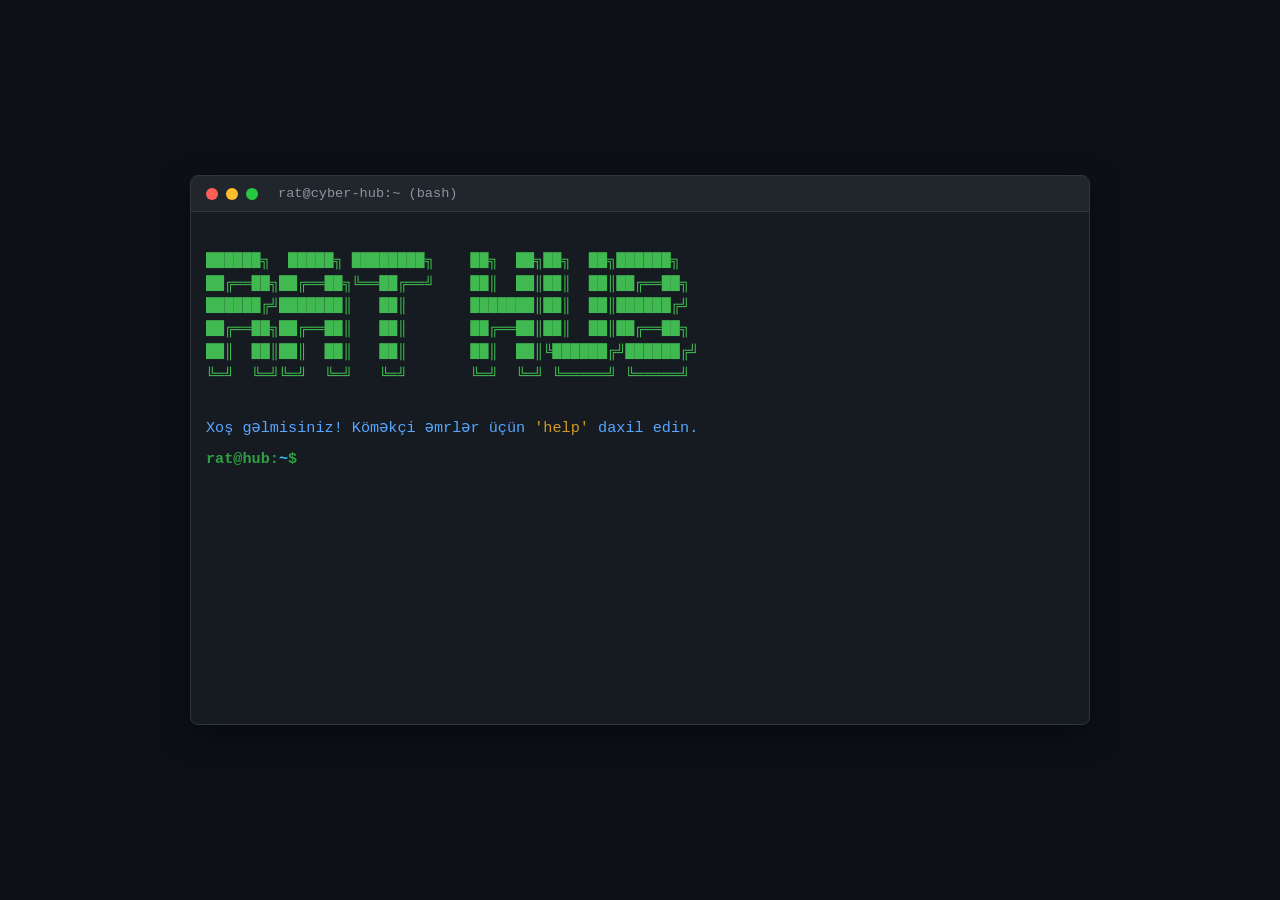
==== app.html @ 7f3a4097 "Fix enter key trigger on terminal input" ====
<!DOCTYPE html>
<html lang="az">
<head>
    <meta charset="UTF-8">
    <meta name="viewport" content="width=device-width, initial-scale=1.0">
    <title>Rat Hub - Terminal CLI</title>
    <style>
        * {
            box-sizing: border-box;
            margin: 0;
            padding: 0;
            font-family: 'Consolas', 'Courier New', monospace;
        }
        body {
            background-color: #0d1117;
            color: #38bdf8;
            padding: 20px;
            display: flex;
            justify-content: center;
            align-items: center;
            min-height: 100vh;
        }
        .terminal-container {
            width: 100%;
            max-width: 900px;
            height: 550px;
            background-color: #161b22;
            border: 1px solid #30363d;
            border-radius: 8px;
            box-shadow: 0 10px 30px rgba(0, 0, 0, 0.5);
            display: flex;
            flex-direction: column;
            overflow: hidden;
        }
        .terminal-header {
            background-color: #21262d;
            padding: 10px 15px;
            display: flex;
            align-items: center;
            border-bottom: 1px solid #30363d;
        }
        .buttons {
            display: flex;
            gap: 8px;
        }
        .btn {
            width: 12px;
            height: 12px;
            border-radius: 50%;
        }
        .btn-red { background-color: #ff5f56; }
        .btn-yellow { background-color: #ffbd2e; }
        .btn-green { background-color: #27c93f; }
        .terminal-title {
            color: #8b949e;
            font-size: 0.85rem;
            margin-left: 20px;
        }
        .terminal-body {
            flex: 1;
            padding: 15px;
            overflow-y: auto;
            color: #c9d1d9;
            font-size: 0.95rem;
            line-height: 1.5;
        }
        .output-line {
            margin-bottom: 8px;
            white-space: pre-wrap;
            word-break: break-all;
        }
        .command-line {
            display: flex;
            align-items: center;
            margin-top: 5px;
        }
        .prompt {
            color: #2ea043;
            font-weight: bold;
            margin-right: 8px;
            white-space: nowrap;
        }
        .prompt-path {
            color: #38bdf8;
        }
        .cmd-input {
            background: transparent;
            border: none;
            color: #f0f6fc;
            font-family: inherit;
            font-size: inherit;
            width: 100%;
            outline: none;
        }
        .text-green { color: #3fb950; }
        .text-blue { color: #58a6ff; }
        .text-red { color: #f85149; }
        .text-yellow { color: #d29922; }
    </style>
</head>
<body>

    <div class="terminal-container" onclick="document.getElementById('cli-input').focus()">
        <div class="terminal-header">
            <div class="buttons">
                <div class="btn btn-red"></div>
                <div class="btn btn-yellow"></div>
                <div class="btn btn-green"></div>
            </div>
            <div class="terminal-title">rat@cyber-hub:~ (bash)</div>
        </div>

        <div class="terminal-body" id="terminal-body">
            <div class="output-line text-green">
██████╗  █████╗ ████████╗    ██╗  ██╗██╗  ██╗██████╗ 
██╔══██╗██╔══██╗╚══██╔══╝    ██║  ██║██║  ██║██╔══██╗
██████╔╝███████║   ██║       ███████║██║  ██║██████╔╝
██╔══██╗██╔══██║   ██║       ██╔══██║██║  ██║██╔══██╗
██║  ██║██║  ██║   ██║       ██║  ██║╚██████╔╝██████╔╝
╚═╝  ╚═╝╚═╝  ╚═╝   ╚═╝       ╚═╝  ╚═╝ ╚═════╝ ╚═════╝ 
            </div>
            <div class="output-line text-blue">Xoş gəlmisiniz! Köməkçi əmrlər üçün <span class="text-yellow">'help'</span> daxil edin.</div>
            <div id="output-history"></div>

            <div class="command-line">
                <span class="prompt">rat@hub:<span class="prompt-path">~</span>$</span>
                <input type="text" id="cli-input" class="cmd-input" autofocus autocomplete="off" spellcheck="false" onkeydown="if(event.key === 'Enter') { processCommand(this.value); this.value = ''; }">
            </div>
        </div>
    </div>

    <script src="script.js"></script>
</body>
</html>
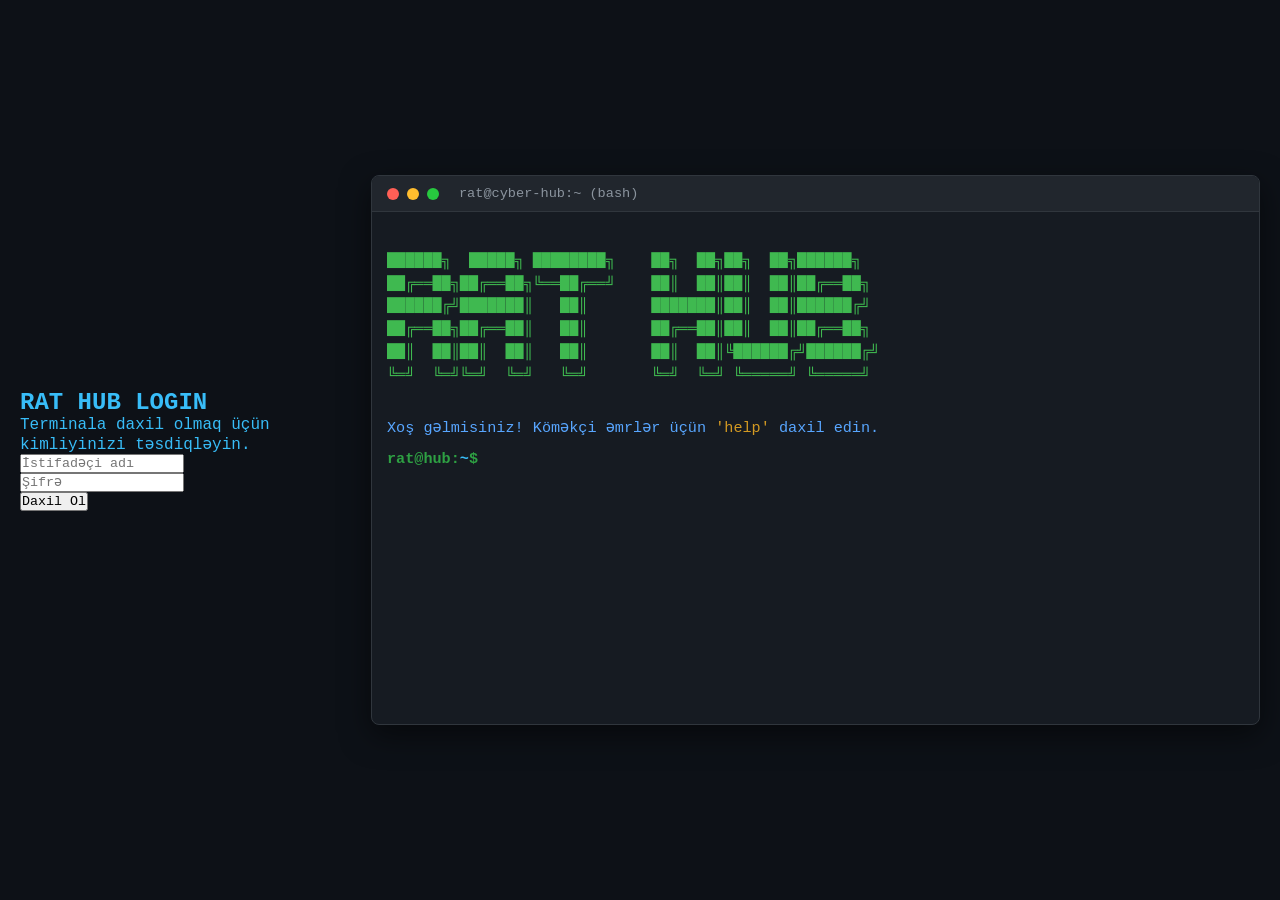
==== commit 3b5ed6c8: "Hazirdi" ====
--- a/app.html
+++ b/app.html
@@ -99,6 +99,22 @@
     </style>
 </head>
 <body>
+    <!-- LOGIN MODAL -->
+    <div id="login-modal" class="login-overlay">
+        <div class="login-box">
+            <h2><i class="fas fa-user-shield"></i> RAT HUB LOGIN</h2>
+            <p>Terminala daxil olmaq üçün kimliyinizi təsdiqləyin.</p>
+            <div class="input-group">
+                <input type="text" id="login-username" placeholder="İstifadəçi adı" autocomplete="off">
+            </div>
+            <div class="input-group">
+                <input type="password" id="login-password" placeholder="Şifrə">
+            </div>
+            <button onclick="checkAuth()" id="login-btn">Daxil Ol</button>
+            <p id="login-error" class="error-msg"></p>
+        </div>
+    </div>
+
 
     <div class="terminal-container" onclick="document.getElementById('cli-input').focus()">
         <div class="terminal-header">
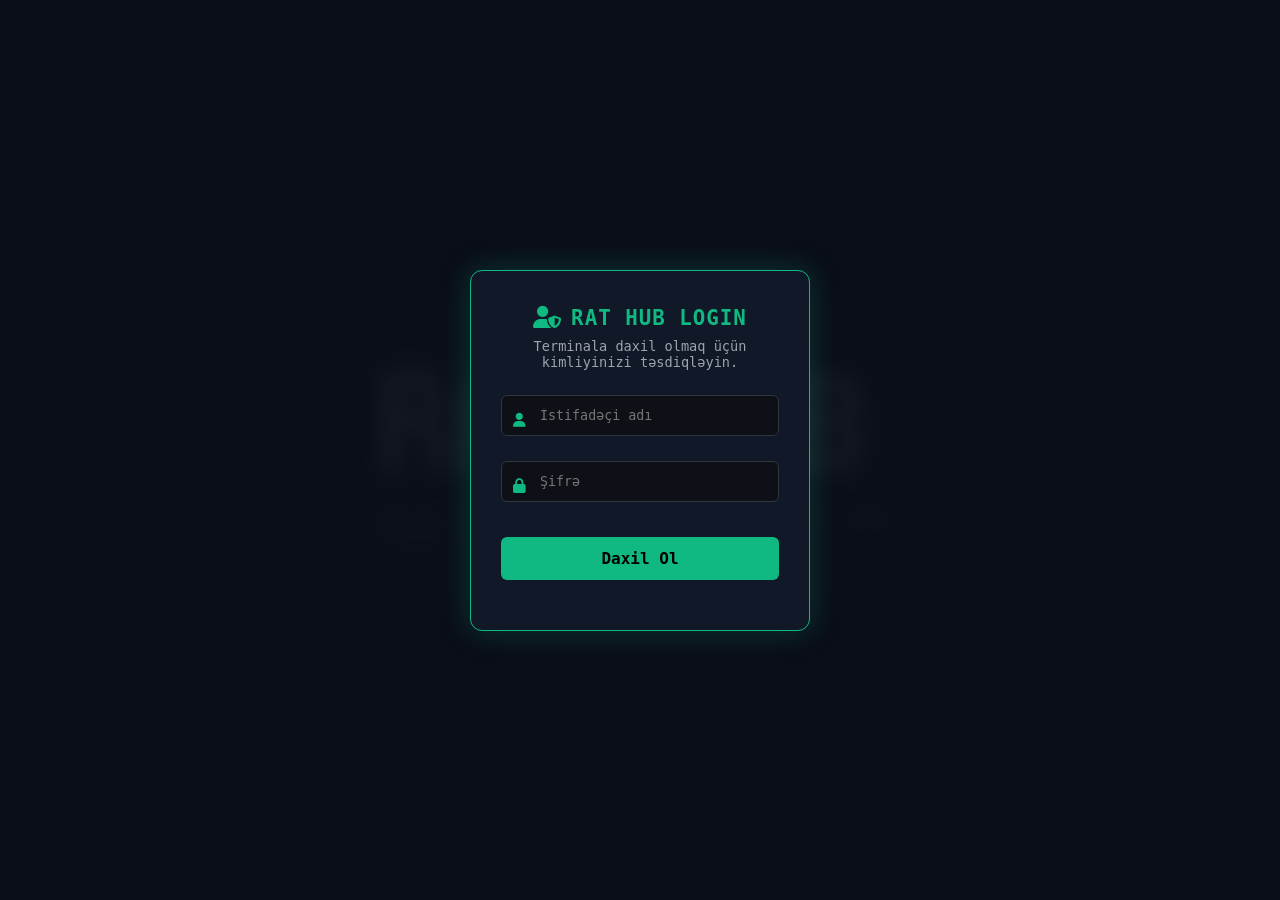
==== commit 11d61884: "Hazirdi" ====
--- a/app.html
+++ b/app.html
@@ -3,111 +3,28 @@
 <head>
     <meta charset="UTF-8">
     <meta name="viewport" content="width=device-width, initial-scale=1.0">
-    <title>Rat Hub - Terminal CLI</title>
-    <style>
-        * {
-            box-sizing: border-box;
-            margin: 0;
-            padding: 0;
-            font-family: 'Consolas', 'Courier New', monospace;
-        }
-        body {
-            background-color: #0d1117;
-            color: #38bdf8;
-            padding: 20px;
-            display: flex;
-            justify-content: center;
-            align-items: center;
-            min-height: 100vh;
-        }
-        .terminal-container {
-            width: 100%;
-            max-width: 900px;
-            height: 550px;
-            background-color: #161b22;
-            border: 1px solid #30363d;
-            border-radius: 8px;
-            box-shadow: 0 10px 30px rgba(0, 0, 0, 0.5);
-            display: flex;
-            flex-direction: column;
-            overflow: hidden;
-        }
-        .terminal-header {
-            background-color: #21262d;
-            padding: 10px 15px;
-            display: flex;
-            align-items: center;
-            border-bottom: 1px solid #30363d;
-        }
-        .buttons {
-            display: flex;
-            gap: 8px;
-        }
-        .btn {
-            width: 12px;
-            height: 12px;
-            border-radius: 50%;
-        }
-        .btn-red { background-color: #ff5f56; }
-        .btn-yellow { background-color: #ffbd2e; }
-        .btn-green { background-color: #27c93f; }
-        .terminal-title {
-            color: #8b949e;
-            font-size: 0.85rem;
-            margin-left: 20px;
-        }
-        .terminal-body {
-            flex: 1;
-            padding: 15px;
-            overflow-y: auto;
-            color: #c9d1d9;
-            font-size: 0.95rem;
-            line-height: 1.5;
-        }
-        .output-line {
-            margin-bottom: 8px;
-            white-space: pre-wrap;
-            word-break: break-all;
-        }
-        .command-line {
-            display: flex;
-            align-items: center;
-            margin-top: 5px;
-        }
-        .prompt {
-            color: #2ea043;
-            font-weight: bold;
-            margin-right: 8px;
-            white-space: nowrap;
-        }
-        .prompt-path {
-            color: #38bdf8;
-        }
-        .cmd-input {
-            background: transparent;
-            border: none;
-            color: #f0f6fc;
-            font-family: inherit;
-            font-size: inherit;
-            width: 100%;
-            outline: none;
-        }
-        .text-green { color: #3fb950; }
-        .text-blue { color: #58a6ff; }
-        .text-red { color: #f85149; }
-        .text-yellow { color: #d29922; }
-    </style>
+    <title>RAT HUB - Web Terminal</title>
+    <!-- FontAwesome İkonları -->
+    <link rel="stylesheet" href="https://cdnjs.cloudflare.com/ajax/libs/font-awesome/6.4.0/css/all.min.css">
+    <!-- Əsas CSS Faylı -->
+    <link rel="stylesheet" href="style.css">
 </head>
-<body>
-    <!-- LOGIN MODAL -->
+<body class="terminal-body-page">
+
+    <!-- LOGIN MODAL (Şifrə girilmədən ekranı tam bağlayır) -->
     <div id="login-modal" class="login-overlay">
         <div class="login-box">
-            <h2><i class="fas fa-user-shield"></i> RAT HUB LOGIN</h2>
+            <div class="login-header">
+                <i class="fas fa-user-shield"></i>
+                <h2>RAT HUB LOGIN</h2>
+            </div>
             <p>Terminala daxil olmaq üçün kimliyinizi təsdiqləyin.</p>
             <div class="input-group">
+                <i class="fas fa-user"></i>
                 <input type="text" id="login-username" placeholder="İstifadəçi adı" autocomplete="off">
             </div>
             <div class="input-group">
+                <i class="fas fa-lock"></i>
                 <input type="password" id="login-password" placeholder="Şifrə">
             </div>
             <button onclick="checkAuth()" id="login-btn">Daxil Ol</button>
@@ -115,32 +32,33 @@
         </div>
     </div>
 
-
-    <div class="terminal-container" onclick="document.getElementById('cli-input').focus()">
+    <!-- TERMINAL PƏNCƏRƏSİ -->
+    <div id="terminal-container" class="terminal-window">
         <div class="terminal-header">
-            <div class="buttons">
-                <div class="btn btn-red"></div>
-                <div class="btn btn-yellow"></div>
-                <div class="btn btn-green"></div>
+            <div class="window-buttons">
+                <span class="btn close"></span>
+                <span class="btn minimize"></span>
+                <span class="btn maximize"></span>
             </div>
-            <div class="terminal-title">rat@cyber-hub:~ (bash)</div>
+            <div class="window-title">rat@cyber-hub:~ (bash)</div>
         </div>
 
-        <div class="terminal-body" id="terminal-body">
-            <div class="output-line text-green">
-██████╗  █████╗ ████████╗    ██╗  ██╗██╗  ██╗██████╗ 
-██╔══██╗██╔══██╗╚══██╔══╝    ██║  ██║██║  ██║██╔══██╗
-██████╔╝███████║   ██║       ███████║██║  ██║██████╔╝
-██╔══██╗██╔══██║   ██║       ██╔══██║██║  ██║██╔══██╗
-██║  ██║██║  ██║   ██║       ██║  ██║╚██████╔╝██████╔╝
-╚═╝  ╚═╝╚═╝  ╚═╝   ╚═╝       ╚═╝  ╚═╝ ╚═════╝ ╚═════╝ 
-            </div>
-            <div class="output-line text-blue">Xoş gəlmisiniz! Köməkçi əmrlər üçün <span class="text-yellow">'help'</span> daxil edin.</div>
+        <div id="terminal-body" class="terminal-content">
+            <pre class="ascii-art">
+██████╗  █████╗ ████████╗    ██╗  ██╗██╗██╗██████╗ 
+██╔══██╗██╔══██╗╚══██╔══╝    ██║  ██║██║██║██╔══██╗
+██████╔╝███████║   ██║       ███████║██║██║██████╔╝
+██╔══██╗██╔══██║   ██║       ██╔══██║██║██║██╔══██╗
+██║  ██║██║  ██║   ██║       ██║  ██║██║██║██████╔╝
+╚═╝  ╚═╝╚═╝  ╚═╝   ╚═╝       ╚═╝  ╚═╝╚═╝╚═╝╚═════╝ 
+            </pre>
+            <p class="welcome-msg">Xoş gəlmisiniz! Köməkçi əmrlər üçün <span class="highlight">'help'</span> daxil edin.</p>
+            
             <div id="output-history"></div>
 
-            <div class="command-line">
+            <div class="input-line">
                 <span class="prompt">rat@hub:<span class="prompt-path">~</span>$</span>
-                <input type="text" id="cli-input" class="cmd-input" autofocus autocomplete="off" spellcheck="false" onkeydown="if(event.key === 'Enter') { processCommand(this.value); this.value = ''; }">
+                <input type="text" id="cli-input" autofocus autocomplete="off" spellcheck="false">
             </div>
         </div>
     </div>
--- a/style.css
+++ b/style.css
@@ -0,0 +1,348 @@
+* { box-sizing: border-box; margin: 0; padding: 0; font-family: 'Segoe UI', monospace, sans-serif; }
+body { background: #090d16; color: #e2e8f0; min-height: 100vh; display: flex; justify-content: center; align-items: center; }
+
+.hidden { display: none !important; }
+
+/* LOGIN CARD */
+.card { background: #111827; padding: 2rem; border-radius: 8px; border: 1px solid #1f2937; width: 320px; text-align: center; }
+.card h2 { color: #38bdf8; margin-bottom: 5px; }
+.subtitle { color: #6b7280; font-size: 0.85rem; margin-bottom: 20px; }
+.input-group input { width: 100%; padding: 10px; margin-bottom: 10px; background: #0b0f19; border: 1px solid #374151; color: #fff; border-radius: 4px; }
+button { width: 100%; padding: 10px; background: #0284c7; color: white; border: none; border-radius: 4px; font-weight: bold; cursor: pointer; }
+button:hover { background: #0369a1; }
+.error { color: #f87171; font-size: 0.8rem; margin-top: 10px; }
+
+/* DASHBOARD LAYOUT */
+.dashboard { display: flex; width: 100vw; height: 100vh; background: #0b0f19; }
+
+/* SIDEBAR */
+.sidebar { width: 240px; background: #111827; border-right: 1px solid #1f2937; display: flex; flex-direction: column; padding: 20px; }
+.brand h3 { color: #38bdf8; margin-bottom: 30px; letter-spacing: 1px; }
+.menu { display: flex; flex-direction: column; gap: 8px; flex: 1; }
+.menu-btn { background: transparent; color: #9ca3af; border: none; padding: 12px; text-align: left; border-radius: 6px; font-size: 0.9rem; transition: 0.2s; }
+.menu-btn:hover, .menu-btn.active { background: #1f2937; color: #38bdf8; font-weight: bold; }
+.logout-btn { background: #dc2626; color: white; margin-top: auto; }
+.logout-btn:hover { background: #b91c1c; }
+
+/* CONTENT */
+.content { flex: 1; padding: 30px; overflow-y: auto; }
+.tab-content { display: none; }
+.tab-content.active { display: block; }
+.tab-content h2 { color: #38bdf8; margin-bottom: 20px; border-bottom: 1px solid #1f2937; padding-bottom: 10px; }
+
+/* TOOLBOX & COMPONENTS */
+.tool-box { background: #111827; padding: 20px; border-radius: 8px; border: 1px solid #1f2937; margin-bottom: 20px; }
+.tool-box h3 { font-size: 1rem; color: #9ca3af; margin-bottom: 12px; }
+textarea { width: 100%; height: 100px; background: #090d16; border: 1px solid #374151; color: #4ade80; padding: 10px; border-radius: 4px; margin-bottom: 10px; font-family: monospace; }
+#target-notes { height: 250px; }
+.btn-group { display: flex; gap: 10px; margin-bottom: 10px; }
+.btn-group button { width: auto; font-size: 0.8rem; background: #374151; }
+.btn-group button:hover { background: #4b5563; }
+.result-area { margin-top: 15px; padding: 10px; background: #090d16; border-radius: 4px; border: 1px dashed #374151; }
+
+/* GRID LINKS */
+.grid-links { display: grid; grid-template-columns: repeat(auto-fill, minmax(180px, 1fr)); gap: 15px; }
+.hub-card { background: #111827; border: 1px solid #1f2937; padding: 20px; text-align: center; color: #38bdf8; text-decoration: none; border-radius: 8px; font-weight: bold; transition: 0.2s; }
+.hub-card:hover { border-color: #38bdf8; background: #1f2937; transform: translateY(-2px); }
+
+
+
+.terminal-btn {
+    display: flex;
+    align-items: center;
+    gap: 10px;
+    padding: 10px 15px;
+    background: #10b981;
+    color: #000;
+    font-weight: bold;
+    text-decoration: none;
+    border-radius: 6px;
+    margin-top: 10px;
+    transition: 0.2s;
+}
+
+.terminal-btn:hover {
+    background: #059669;
+    color: #fff;
+}
+
+.login-overlay {
+    position: fixed;
+    top: 0; left: 0;
+    width: 100%; height: 100%;
+    background: rgba(10, 14, 23, 0.95);
+    backdrop-filter: blur(8px);
+    display: flex;
+    justify-content: center;
+    align-items: center;
+    z-index: 9999;
+}
+
+.login-box {
+    background: #111827;
+    border: 1px solid #10b981;
+    padding: 30px;
+    border-radius: 8px;
+    text-align: center;
+    box-shadow: 0 0 20px rgba(16, 185, 129, 0.2);
+    width: 320px;
+}
+
+.login-box h2 {
+    color: #10b981;
+    font-family: 'Fira Code', monospace;
+    margin-bottom: 10px;
+    font-size: 1.2rem;
+}
+
+.login-box p {
+    color: #9ca3af;
+    font-size: 0.85rem;
+    margin-bottom: 20px;
+}
+
+.login-box .input-group {
+    margin-bottom: 15px;
+}
+
+.login-box input {
+    width: 100%;
+    padding: 10px;
+    background: #0d1117;
+    border: 1px solid #30363d;
+    color: #00ff66;
+    border-radius: 4px;
+    outline: none;
+    font-family: 'Fira Code', monospace;
+}
+
+.login-box input:focus {
+    border-color: #10b981;
+}
+
+.login-box button {
+    width: 100%;
+    padding: 10px;
+    background: #10b981;
+    color: #000;
+    font-weight: bold;
+    border: none;
+    border-radius: 4px;
+    cursor: pointer;
+    transition: 0.2s;
+}
+
+.login-box button:hover {
+    background: #059669;
+}
+
+.error-msg {
+    color: #ef4444 !important;
+    margin-top: 10px;
+    font-size: 0.8rem !important;
+}
+
+/* LOGIN MODAL OVERLAY */
+.login-overlay {
+    position: fixed !important;
+    top: 0 !important;
+    left: 0 !important;
+    width: 100vw !important;
+    height: 100vh !important;
+    background: rgba(10, 14, 23, 0.95) !important;
+    backdrop-filter: blur(8px);
+    display: flex !important;
+    justify-content: center !important;
+    align-items: center !important;
+    z-index: 99999 !important;
+}
+
+.login-box {
+    background: #111827;
+    border: 1px solid #10b981;
+    padding: 30px;
+    border-radius: 8px;
+    text-align: center;
+    box-shadow: 0 0 25px rgba(16, 185, 129, 0.3);
+    width: 320px;
+}
+
+.login-box h2 {
+    color: #10b981;
+    font-family: 'Fira Code', monospace;
+    margin-bottom: 10px;
+    font-size: 1.2rem;
+}
+
+.login-box p {
+    color: #9ca3af;
+    font-size: 0.85rem;
+    margin-bottom: 20px;
+}
+
+.login-box .input-group {
+    margin-bottom: 15px;
+}
+
+.login-box input {
+    width: 100%;
+    padding: 10px;
+    background: #0d1117;
+    border: 1px solid #30363d;
+    color: #00ff66;
+    border-radius: 4px;
+    outline: none;
+    font-family: 'Fira Code', monospace;
+    box-sizing: border-box;
+}
+
+.login-box input:focus {
+    border-color: #10b981;
+}
+
+.login-box button {
+    width: 100%;
+    padding: 10px;
+    background: #10b981;
+    color: #000;
+    font-weight: bold;
+    border: none;
+    border-radius: 4px;
+    cursor: pointer;
+    transition: 0.2s;
+}
+
+.login-box button:hover {
+    background: #059669;
+    color: #fff;
+}
+
+.error-msg {
+    color: #ef4444 !important;
+    margin-top: 10px;
+    font-size: 0.8rem !important;
+}
+
+/* ==========================================
+   LOGIN MODAL STİLLƏRİ (FULL OVERLAY)
+   ========================================== */
+.terminal-body-page {
+    background-color: #0b0f19;
+    margin: 0;
+    padding: 0;
+    font-family: 'Fira Code', monospace, sans-serif;
+    display: flex;
+    justify-content: center;
+    align-items: center;
+    min-height: 100vh;
+}
+
+.login-overlay {
+    position: fixed !important;
+    top: 0 !important;
+    left: 0 !important;
+    width: 100vw !important;
+    height: 100vh !important;
+    background: rgba(11, 15, 25, 0.96) !important;
+    backdrop-filter: blur(10px);
+    display: flex !important;
+    justify-content: center !important;
+    align-items: center !important;
+    z-index: 999999 !important;
+}
+
+.login-box {
+    background: #111827;
+    border: 1px solid #10b981;
+    padding: 35px 30px;
+    border-radius: 12px;
+    text-align: center;
+    box-shadow: 0 0 30px rgba(16, 185, 129, 0.25);
+    width: 340px;
+    box-sizing: border-box;
+}
+
+.login-header {
+    display: flex;
+    align-items: center;
+    justify-content: center;
+    gap: 10px;
+    color: #10b981;
+    margin-bottom: 8px;
+}
+
+.login-header i {
+    font-size: 1.4rem;
+}
+
+.login-header h2 {
+    margin: 0;
+    font-size: 1.3rem;
+    letter-spacing: 1px;
+}
+
+.login-box p {
+    color: #9ca3af;
+    font-size: 0.85rem;
+    margin-bottom: 25px;
+}
+
+.login-box .input-group {
+    position: relative;
+    margin-bottom: 15px;
+}
+
+.login-box .input-group i {
+    position: absolute;
+    left: 12px;
+    top: 50%;
+    transform: translateY(-50%);
+    color: #10b981;
+    font-size: 0.9rem;
+}
+
+.login-box input {
+    width: 100%;
+    padding: 12px 12px 12px 38px;
+    background: #0d1117;
+    border: 1px solid #30363d;
+    color: #00ff66;
+    border-radius: 6px;
+    outline: none;
+    font-family: inherit;
+    box-sizing: border-box;
+    transition: 0.2s;
+}
+
+.login-box input:focus {
+    border-color: #10b981;
+    box-shadow: 0 0 8px rgba(16, 185, 129, 0.4);
+}
+
+.login-box button {
+    width: 100%;
+    padding: 12px;
+    background: #10b981;
+    color: #000;
+    font-weight: bold;
+    border: none;
+    border-radius: 6px;
+    cursor: pointer;
+    transition: 0.2s;
+    font-size: 1rem;
+    margin-top: 10px;
+}
+
+.login-box button:hover {
+    background: #059669;
+    color: #fff;
+    box-shadow: 0 0 12px rgba(16, 185, 129, 0.4);
+}
+
+.error-msg {
+    color: #ef4444 !important;
+    margin-top: 15px !important;
+    margin-bottom: 0 !important;
+    font-size: 0.85rem !important;
+    font-weight: bold;
+}
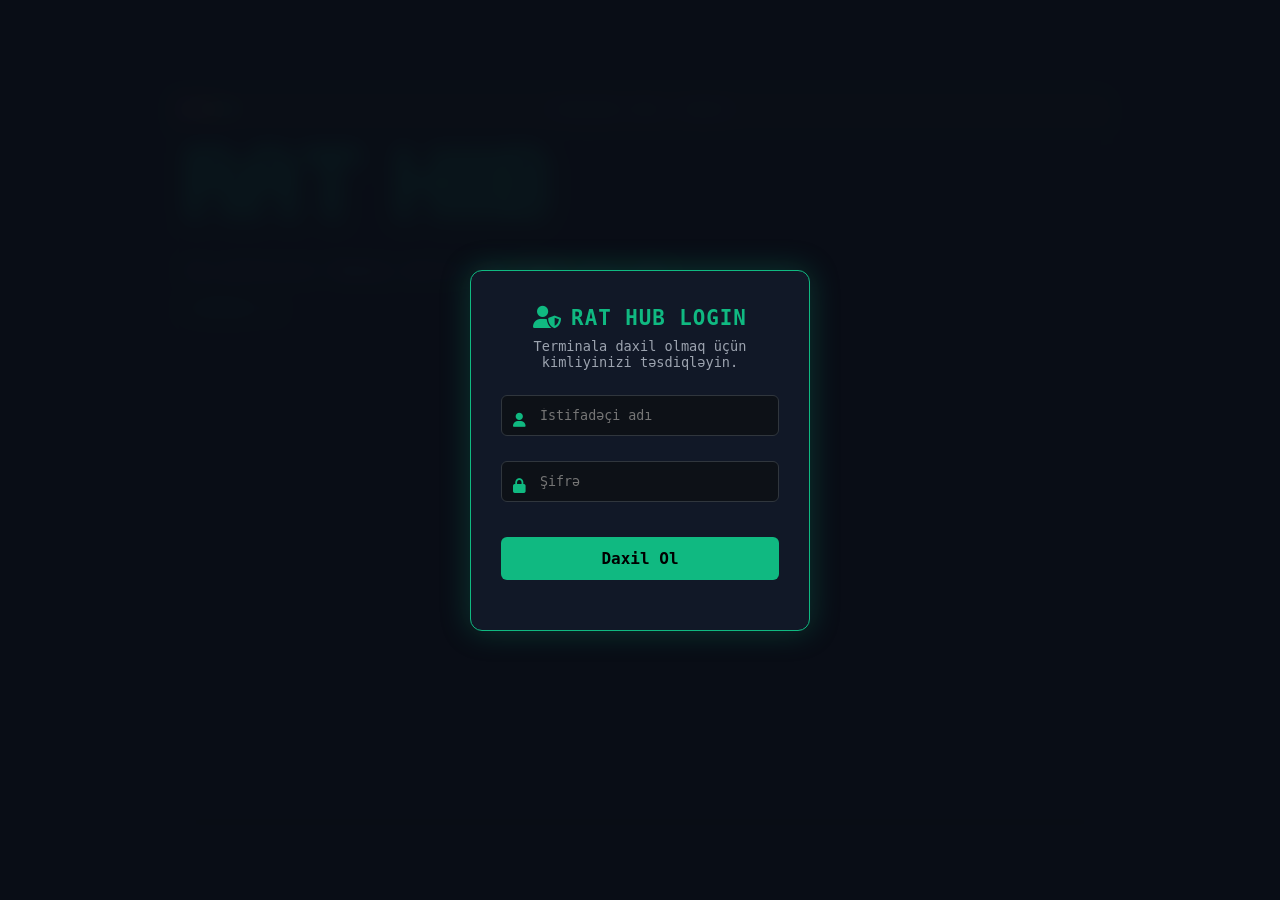
==== commit 0cd119bb: "Hazir" ====
--- a/app.html
+++ b/app.html
@@ -4,14 +4,12 @@
     <meta charset="UTF-8">
     <meta name="viewport" content="width=device-width, initial-scale=1.0">
     <title>RAT HUB - Web Terminal</title>
-    <!-- FontAwesome İkonları -->
     <link rel="stylesheet" href="https://cdnjs.cloudflare.com/ajax/libs/font-awesome/6.4.0/css/all.min.css">
-    <!-- Əsas CSS Faylı -->
     <link rel="stylesheet" href="style.css">
 </head>
 <body class="terminal-body-page">
 
-    <!-- LOGIN MODAL (Şifrə girilmədən ekranı tam bağlayır) -->
+    <!-- LOGIN MODAL -->
     <div id="login-modal" class="login-overlay">
         <div class="login-box">
             <div class="login-header">
@@ -27,7 +25,7 @@
                 <i class="fas fa-lock"></i>
                 <input type="password" id="login-password" placeholder="Şifrə">
             </div>
-            <button onclick="checkAuth()" id="login-btn">Daxil Ol</button>
+            <button type="button" id="login-btn" onclick="handleLogin()">Daxil Ol</button>
             <p id="login-error" class="error-msg"></p>
         </div>
     </div>
--- a/style.css
+++ b/style.css
@@ -238,17 +238,22 @@
 }
 
 .login-overlay {
-    position: fixed !important;
-    top: 0 !important;
-    left: 0 !important;
-    width: 100vw !important;
-    height: 100vh !important;
-    background: rgba(11, 15, 25, 0.96) !important;
+    position: fixed;
+    top: 0;
+    left: 0;
+    width: 100vw;
+    height: 100vh;
+    background: rgba(11, 15, 25, 0.96);
     backdrop-filter: blur(10px);
-    display: flex !important;
-    justify-content: center !important;
-    align-items: center !important;
-    z-index: 999999 !important;
+    display: flex; /* !important SİLİNDİ */
+    justify-content: center;
+    align-items: center;
+    z-index: 999999;
+}
+
+/* Modalı gizlətmək üçün təmiz CSS qaydası */
+.login-overlay.hidden {
+    display: none !important;
 }
 
 .login-box {
@@ -346,3 +351,149 @@
     font-size: 0.85rem !important;
     font-weight: bold;
 }
+
+/* ==========================================
+   TERMINAL PƏNCƏRƏSİ VƏ INPUT DİZAYNI
+   ========================================== */
+.terminal-body-page {
+    background-color: #0b0f19;
+    margin: 0;
+    padding: 20px;
+    font-family: 'Fira Code', Consolas, Monaco, 'Courier New', monospace;
+    display: flex;
+    justify-content: center;
+    align-items: center;
+    min-height: 100vh;
+    box-sizing: border-box;
+}
+
+.terminal-window {
+    width: 90%;
+    max-width: 950px;
+    height: 80vh;
+    min-height: 550px;
+    background: #0d1117;
+    border: 1px solid #30363d;
+    border-radius: 10px;
+    box-shadow: 0 10px 30px rgba(0, 0, 0, 0.8), 0 0 20px rgba(16, 185, 129, 0.15);
+    display: flex;
+    flex-direction: column;
+    overflow: hidden;
+}
+
+.terminal-header {
+    background: #161b22;
+    padding: 12px 16px;
+    border-bottom: 1px solid #30363d;
+    display: flex;
+    align-items: center;
+    position: relative;
+}
+
+.window-buttons {
+    display: flex;
+    gap: 8px;
+}
+
+.window-buttons .btn {
+    width: 12px;
+    height: 12px;
+    border-radius: 50%;
+    display: inline-block;
+}
+
+.window-buttons .close { background: #ff5f56; }
+.window-buttons .minimize { background: #ffbd2e; }
+.window-buttons .maximize { background: #27c93f; }
+
+.window-title {
+    position: absolute;
+    left: 50%;
+    transform: translateX(-50%);
+    color: #8b949e;
+    font-size: 0.85rem;
+    font-weight: 500;
+}
+
+.terminal-content {
+    padding: 20px;
+    flex: 1;
+    overflow-y: auto;
+    color: #c9d1d9;
+    font-size: 0.95rem;
+    line-height: 1.5;
+}
+
+.ascii-art {
+    color: #10b981 !important;
+    font-family: 'Fira Code', monospace !important;
+    font-size: 0.75rem !important;
+    line-height: 1.15 !important;
+    margin-bottom: 15px !important;
+    white-space: pre !important;
+    font-weight: bold !important;
+}
+
+.welcome-msg {
+    color: #58a6ff;
+    margin-bottom: 15px;
+}
+
+.welcome-msg .highlight {
+    color: #d2a8ff;
+    font-weight: bold;
+}
+
+.output-line {
+    margin-bottom: 6px;
+    word-break: break-all;
+    white-space: pre-wrap;
+}
+
+.input-line {
+    display: flex;
+    align-items: center;
+    gap: 8px;
+    margin-top: 10px;
+}
+
+.prompt {
+    color: #10b981;
+    font-weight: bold;
+    white-space: nowrap;
+}
+
+.prompt-path {
+    color: #58a6ff;
+}
+
+/* INPUT XANASININ ŞƏFFAFLAŞDIRILMASI */
+#cli-input {
+    flex: 1;
+    background: transparent !important;
+    border: none !important;
+    outline: none !important;
+    color: #00ff66 !important;
+    font-family: inherit !important;
+    font-size: 0.95rem !important;
+    padding: 0 !important;
+    margin: 0 !important;
+    box-shadow: none !important;
+}
+
+/* LOGIN OVERLAY */
+.login-overlay {
+    position: fixed;
+    top: 0; left: 0;
+    width: 100vw; height: 100vh;
+    background: rgba(11, 15, 25, 0.96);
+    backdrop-filter: blur(10px);
+    display: flex;
+    justify-content: center;
+    align-items: center;
+    z-index: 999999;
+}
+
+.login-overlay.hidden {
+    display: none !important;
+}
